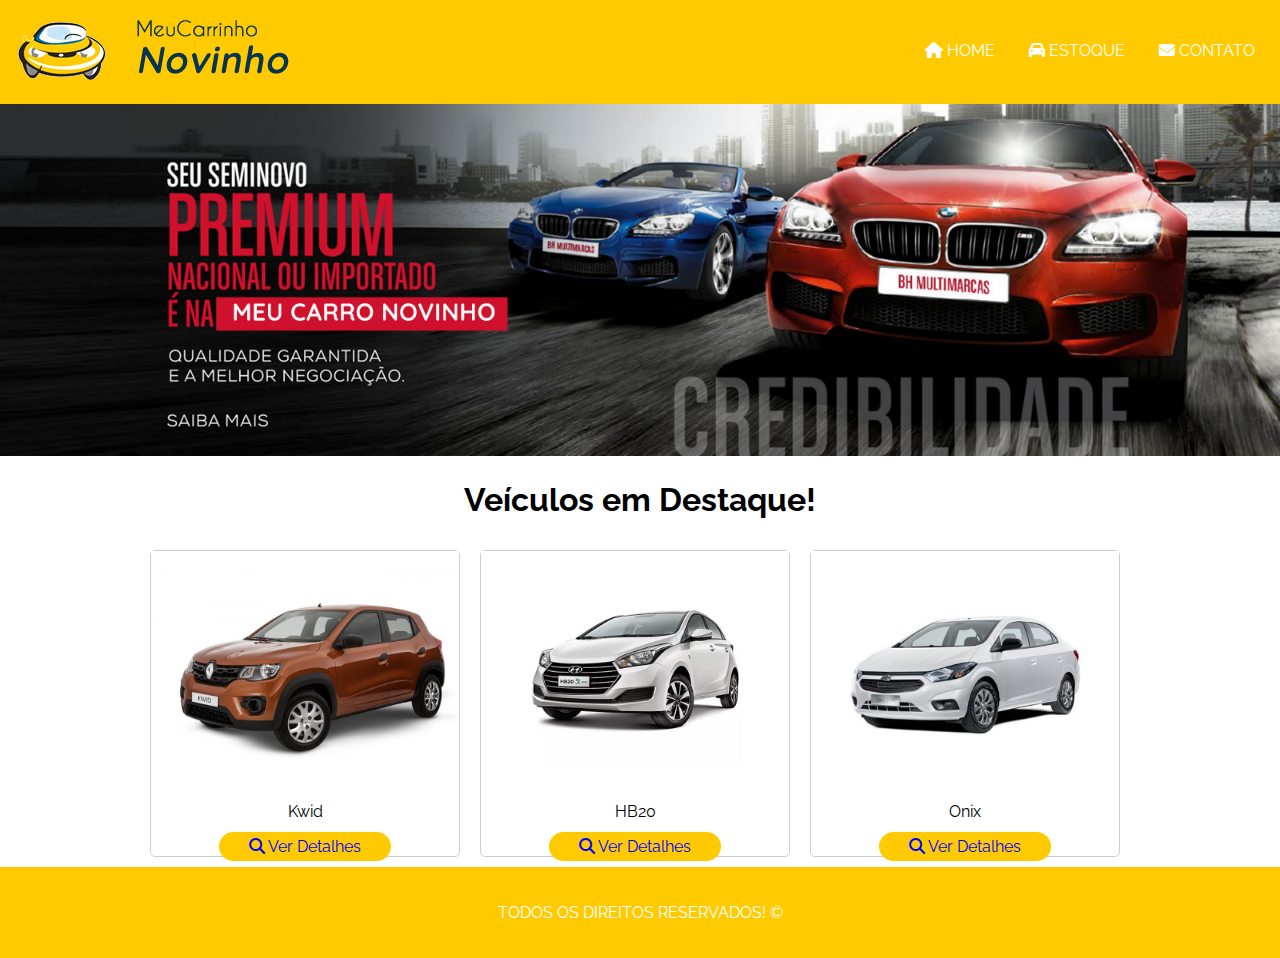
==== SITE_MEU_CARRINHO_NOVINHO/index.html @ 8295e4c5 "Começo do Site meu Carro Novinho, trilha 04" ====
<!DOCTYPE html>
<html lang="pt-br">

<head>
    <meta charset="UTF-8">
    <meta name="viewport" content="width=device-width, initial-scale=1.0">
    <title>Meu Carro Novinho</title>
    <link rel="shortcut icon" href="imagens/icone.png"> <!--Adicionar ícone ao site-->

    <!--Fontes-->
    <link rel="preconnect" href="https://fonts.googleapis.com">
    <link rel="preconnect" href="https://fonts.gstatic.com" crossorigin>
    <link href="https://fonts.googleapis.com/css2?family=Raleway:ital,wght@0,100..900;1,100..900&display=swap"
        rel="stylesheet">

    <link rel="stylesheet" href="css/style.css">
    <link rel="stylesheet" href="css/all.min.css"> <!--Chamando as fontes-->

</head>

<body>
    <header>
        <a href="index.html" title="Home"> <!--Logo Home-->
            <img src="imagens/logo.png" alt="Logo Home" title="Meu Carro Novinho">
        </a>

        <nav> <!--Começo Barra Navegação-->
            <ul>
                <li>
                    <a href="index.html" title="Home">
                        <i class="fas fa-home"></i>
                        Home
                    </a>
                </li>

                <li>
                    <a href="estoque.html" title="Estoque">
                        <i class="fas fa-car"></i>
                        Estoque
                    </a>
                </li>

                <li>
                    <a href="contato.html" title="Contato">
                        <i class="fas fa-envelope"></i>
                        Contato
                    </a>
                </li>
            </ul>
        </nav> <!--Fim Barra Navegação-->
    </header>

    <div class="banner"> <!--Banner principal-->
        <img src="imagens/banner.jpg" alt="Banner" title="Banner">
    </div>

    <main>
        <h1>Veículos em Destaque!</h1>

        <div class="grid">

            <div class="coluna">
                <img src="imagens/1.jpg" alt="Carro Kwid" title="Kwid">
                <p>Kwid</p>
                <a href="kwid.html" title="Detalhes" class="btn">
                    <i class="fas fa-search"></i> <!--Ícone de busca-->
                    Ver Detalhes
                </a>
            </div>

            <div class="coluna">
                <img src="imagens/2.jpg" alt="Carro HB20" title="HB20">
                <p>HB20</p>
                <a href="hb20.html" title="Detalhes" class="btn">
                    <i class="fas fa-search"></i> <!--Ícone de busca-->
                    Ver Detalhes
                </a>
            </div>

            <div class="coluna">
                <img src="imagens/3.jpg" alt="Carro Onix" title="Onix">
                <p>Onix</p>
                <a href="onix.html" title="Detalhes" class="btn">
                    <i class="fas fa-search"></i> <!--Ícone de busca-->
                    Ver Detalhes
                </a>
            </div>

        </div>
    </main>

    <footer>
        <p>Todos os Direitos Reservados! &copy;</p>
    </footer>
</body>

</html>
---- SITE_MEU_CARRINHO_NOVINHO/css/style.css ----
body {
    margin: 0;
    font-family: Raleway, Arial;
    font-size: 16px;
}
header {
    width: 100%;
    background: #FFCB00;
    padding: 10px; /*Margem dentro*/
    box-sizing: border-box; /*Não ficar maior que a tela*/
    display: inline-block; /*Ficar no tamanho certo da tela*/
}
header nav { /*Formatar o menu*/
    float: right;
}
header nav ul {
    list-style: none; /*Retirar bolinha da lista*/ 
}
header nav ul li {
    display: inline-block; /*Deixar itens um ao lado do outro*/
    margin: 15px; /*Marge entre os itens*/
}
header nav ul li a {
    text-decoration: none; /*Retirar sublinhado e efeitos*/
    color: #FFF;
    text-transform: uppercase; /*Deixar texto tudo maiúsculo*/
}
header nav ul li a:hover {
    color: blue;
    transition: all 0.5s; /*Efeito de transição quando passar o mouse*/
}
.banner img {
    width: 100%;
}
main h1, footer p {
    text-align: center;
}
main {
    width: 1000px;
    margin: auto; /*Deixa a esquerda e direita com o mesmo tamanho*/
}
.grid {
    display: grid;
    grid-template-columns: repeat(3, 33%); /*Eu falo quantas colunas eu quero e qual a porcentagem*/
}
.grid .coluna img { /*Irá formatar a imagem que está dentro das colunas da grid, deixar com 100% dos 33% da grid template*/
    width: 100%;
}
.grid .coluna {
    text-align: center;
    border: 1px solid #CCC;
    border-radius: 5px;
    margin: 10px;
}
.btn { /*Botões*/
    background: #FFCB00;
    text-decoration: none;
    padding: 5px 30px; /*Irá colocar largura cima e baixo*/
    color: blue;
    border-radius: 150px;
    transition: all 0.5s;
}
.btn:hover {
    color: #FFCB00;
    background: blue;
}
footer {
    background-color: #FFCB00;
    padding: 20px 0;
}
footer p {
    color: white;
    text-transform: uppercase;
}
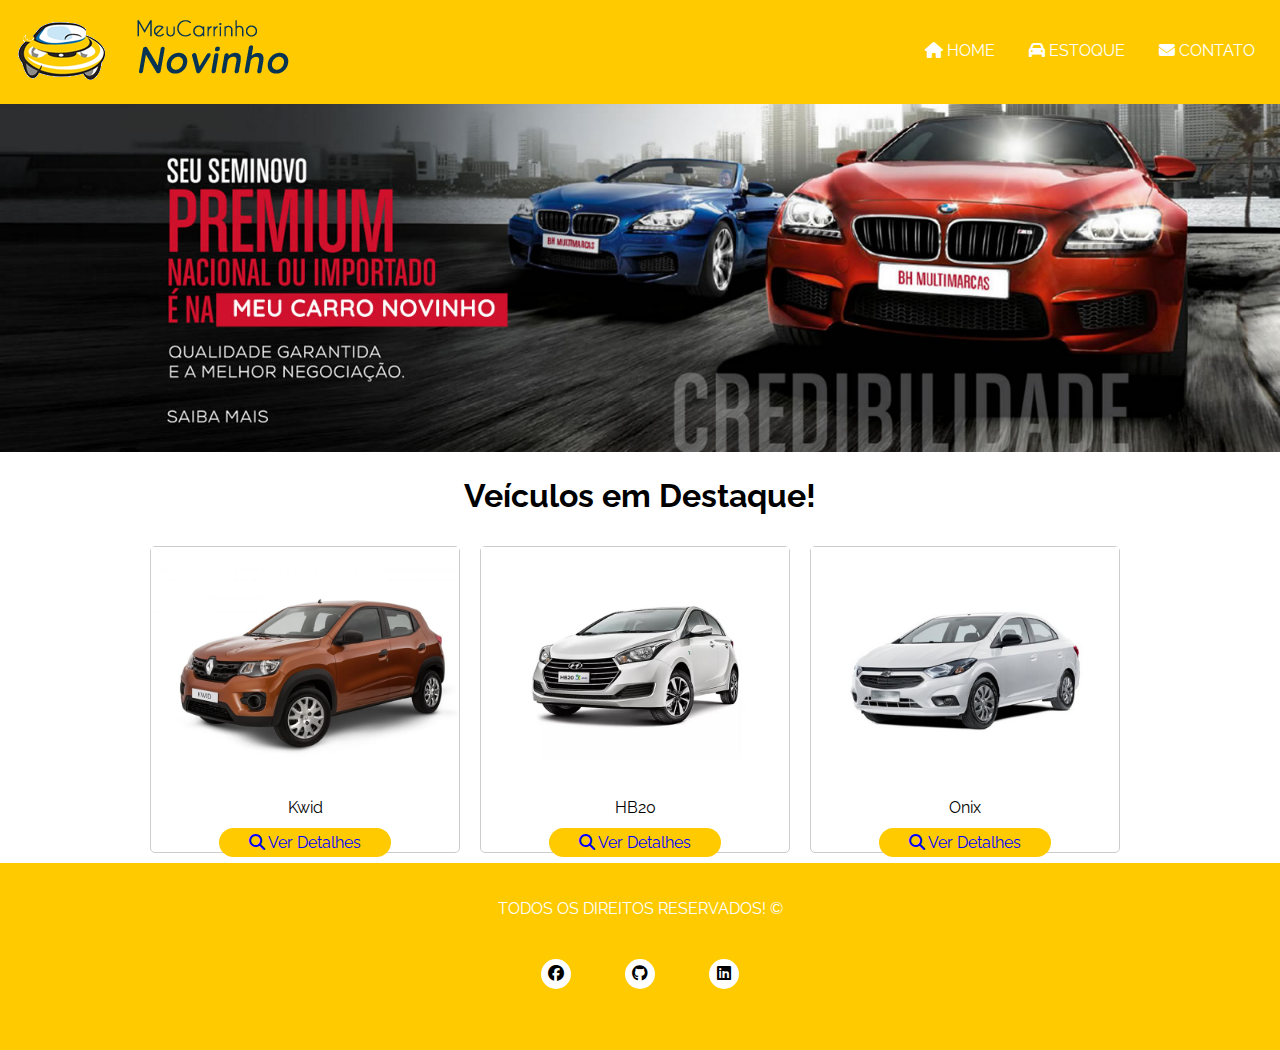
==== commit ffc5593f: "Realizando alterações no site, meu carro novinho" ====
--- a/SITE_MEU_CARRINHO_NOVINHO/index.html
+++ b/SITE_MEU_CARRINHO_NOVINHO/index.html
@@ -24,6 +24,10 @@
             <img src="imagens/logo.png" alt="Logo Home" title="Meu Carro Novinho">
         </a>
 
+        <a href="javascript:mostrarMenu()" class="menu">
+            <i class="fa-solid fa-bars"></i>
+        </a>
+
         <nav> <!--Começo Barra Navegação-->
             <ul>
                 <li>
@@ -48,6 +52,7 @@
                 </li>
             </ul>
         </nav> <!--Fim Barra Navegação-->
+
     </header>
 
     <div class="banner"> <!--Banner principal-->
@@ -91,7 +96,24 @@
 
     <footer>
         <p>Todos os Direitos Reservados! &copy;</p>
+        <p>
+            <a href="https://facebook.com">
+                <i class="fa-brands fa-facebook"></i>
+            </a>
+            <a href="https://github.com">
+                <i class="fa-brands fa-github"></i>
+            </a>
+            <a href="https://linkedin.com">
+                <i class="fa-brands fa-linkedin"></i>
+            </a>
+        </p>
     </footer>
+
+    <script>
+        function mostrarMenu() {
+            document.querySelector("header nav").classList.toggle("mostrar");
+        }
+    </script>
 </body>
 
 </html>--- a/SITE_MEU_CARRINHO_NOVINHO/css/style.css
+++ b/SITE_MEU_CARRINHO_NOVINHO/css/style.css
@@ -2,6 +2,7 @@
     margin: 0;
     font-family: Raleway, Arial;
     font-size: 16px;
+    padding-top: 100px;
 }
 header {
     width: 100%;
@@ -9,6 +10,8 @@
     padding: 10px; /*Margem dentro*/
     box-sizing: border-box; /*Não ficar maior que a tela*/
     display: inline-block; /*Ficar no tamanho certo da tela*/
+    position: fixed; /*Fixar no cabeçalho ao topo*/
+    top: 0;
 }
 header nav { /*Formatar o menu*/
     float: right;
@@ -71,4 +74,62 @@
 footer p {
     color: white;
     text-transform: uppercase;
-}+}
+footer a {
+    text-decoration: none;
+    margin: 25px;
+    background: white;
+    color: black;
+    border-radius: 100px;
+    width: 30px;
+    height: 30px;
+    display: inline-block;
+    line-height: 30px; /*Altura da linha, obriga a ficar ao centro*/
+    transition: all 0.5s;
+}
+footer a:hover {
+    background: black;
+    color: white;
+}
+.menu{
+    display: none;
+}
+.mostrar {
+    display: block;
+}
+
+@media (max-width: 420px) {
+    .banner {
+        display: none;
+    }
+    main {
+        width: 100%;
+    }
+    .grid {
+        grid-template-columns: 100%;
+    }
+    header nav ul {
+        display: block;
+        text-align: center;
+        margin: 0;
+        padding: 0;
+    }
+    header nav ul li {
+        width: 100%;
+    }
+    header nav{
+        display: none;
+    }
+    header img {
+        width: 300px;
+    }
+    .menu {
+        display: block;
+        border: 1px solid #FFF;
+        padding: 10px 15px;
+        color: #FFF;
+        float: right;
+        margin-top: 15px;
+        border-radius: 5px;
+    }
+} 